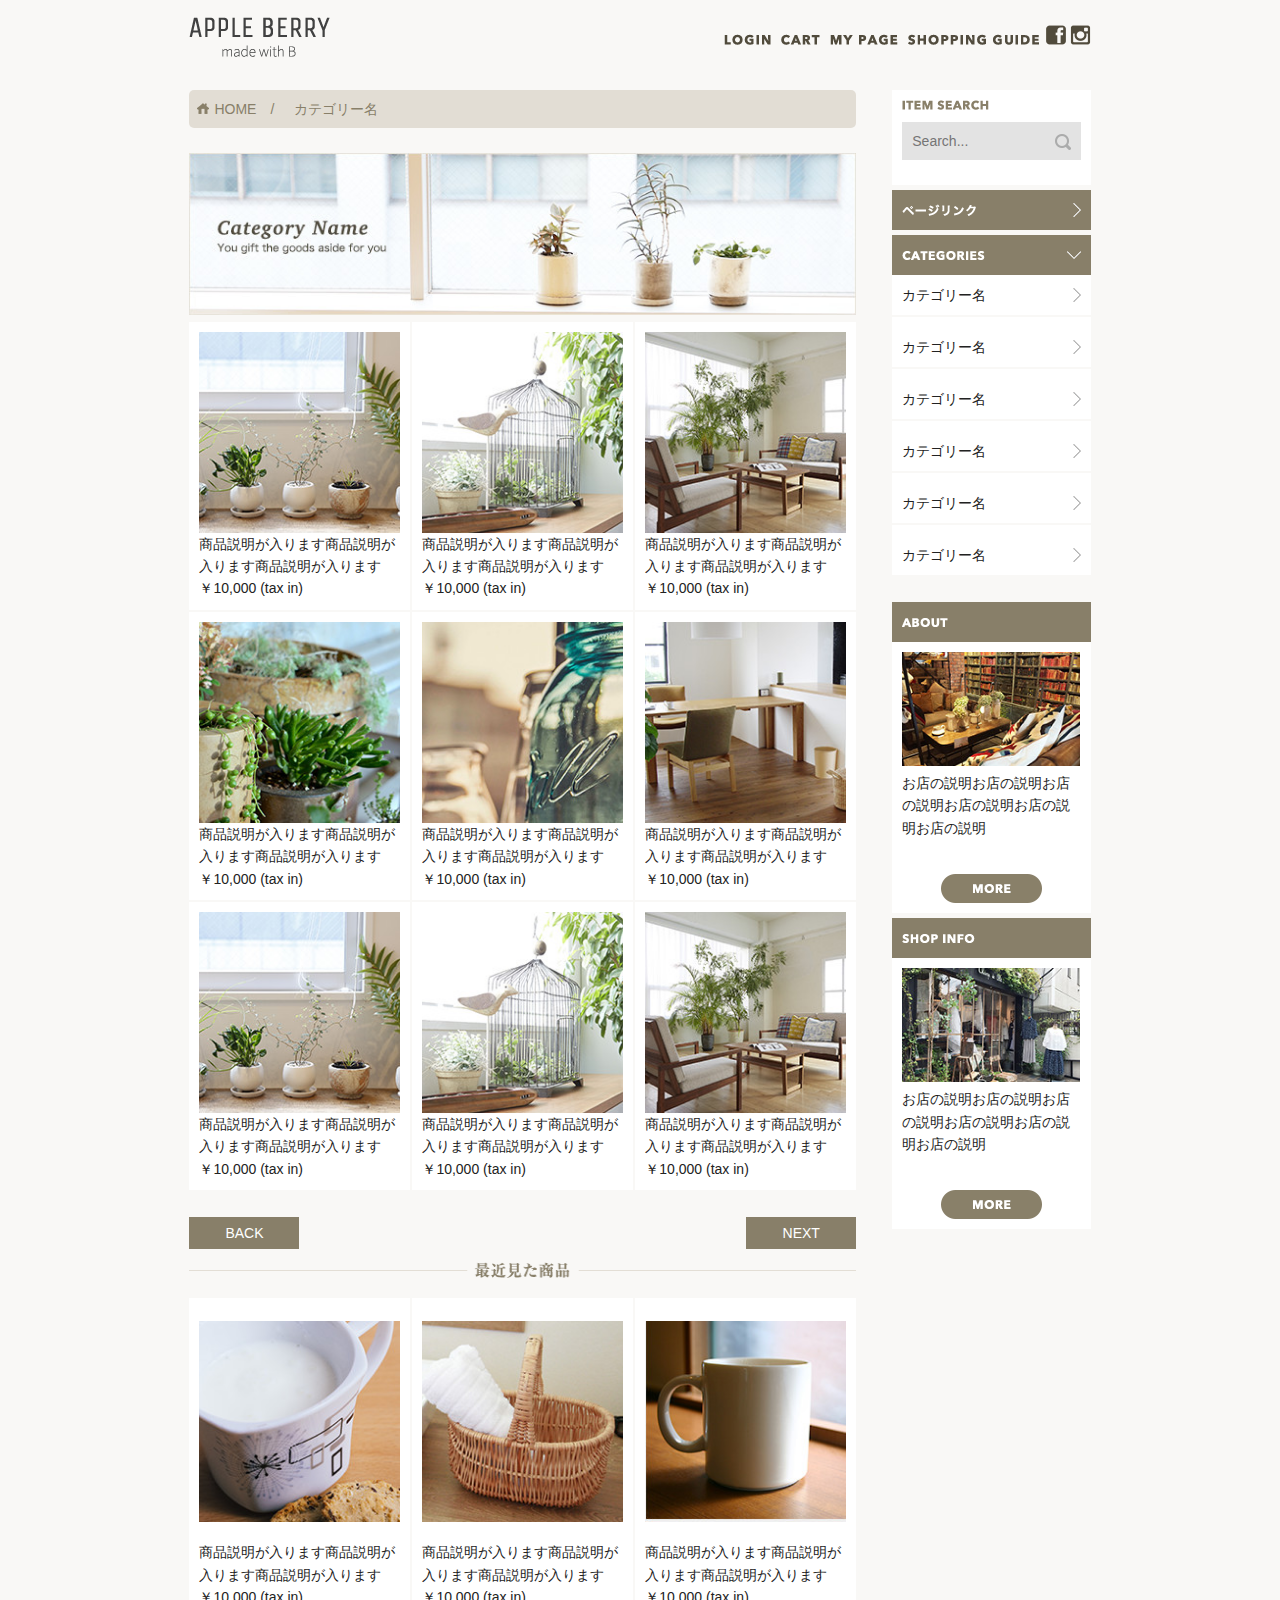
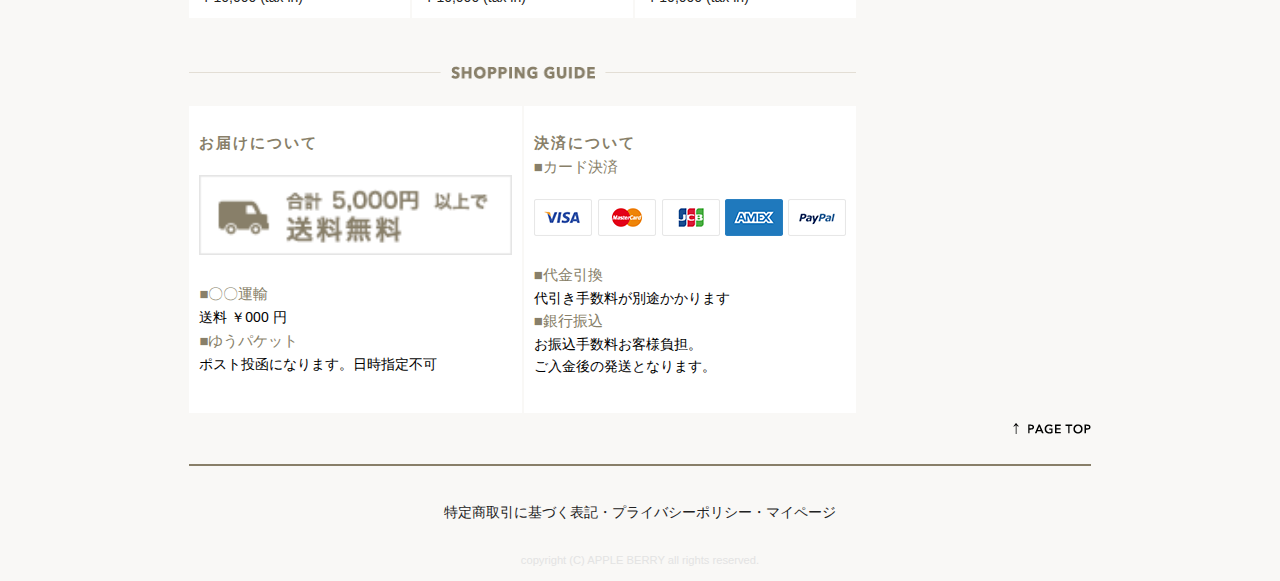
==== list.html @ 619d1356 "first commit" ====
<!DOCTYPE html>
<html lang="ja">

<head>

    <!-- 　　Basic page Needs 　　　-->
    <meta charset="UTF-8">
    <title>APPLE BERRY　made with B</title>
    <meta name="description" content="女性、男性ともに使ってもらえるようなシンプルなデザインの雑貨屋さん">
    <meta name="keywords" content="雑貨,衣類，生活">
    <meta name="viewport" content="width=device-width, initial-scale=1">
    
    <!-- Owl Carousel CSS -->
    <link rel="stylesheet" href="owlcarousel/assets/owl.carousel.min.css">
    <link rel="stylesheet" href="owlcarousel/assets/owl.theme.default.min.css">
    <!--　 CSS      　-->
    <link rel="stylesheet" href="css/normalize.css">
    <link rel="stylesheet" href="css/skeleton.css">
    <link rel="stylesheet" href="css/shop.css">

    <!-- jQuery -->
    <script type="text/javascript" src="https://ajax.googleapis.com/ajax/libs/jquery/1.10.2/jquery.min.js"></script>
    <!-- Owl Carousel JS -->
    <script src="owlcarousel/owl.carousel.min.js"></script>
    
    <script src="shopping-site.js"></script>

</head>

<body>

    <header>
        <div id="header_in" class="container">
            <div class="row">
                <div class="six columns logo">

                    <h1 class="pc"><a href="index.html"><img class="u-max-full-width" src="images/top/logo.png" alt="APPLE BERRY made with B" srcset="images/top/logo@2x.png 2x"></a></h1>
                    <h1 class="sp"><a href="index.html"><img class="u-max-full-width" src="images/top_sp/logo.png" alt="APPLE BERRY made with B" srcset="images/top_sp/logo@2x.png 2x"></a></h1>
                </div>

                <div class="six columns menu">


                    <ul class="pc_menu">
                        <li><a href=""><img src="images/top/menu_login.png" alt="login"></a></li>
                        <li><a href=""><img src="images/top/menu_cart.png" alt="cart"></a></li>
                        <li><a href=""><img src="images/top/menu_mypage.png" alt="mypage"></a></li>
                        <li><a href=""><img src="images/top/menu_guide.png" alt="shopping guide"></a></li>
                    </ul>

                    <div class="sns_icon">
                        <a href="#"><img src="images/top/facebook.png" alt="facebook" class="pc"></a>
                        <a href="#"><img src="images/top_sp/fb.png" alt="facebook" srcset="images/top_sp/fb@2x.png 2x" class="sp"></a>
                        <a href="#"><img src="images/top/insta.png" alt="insta" class="pc"></a>
                        <a href="#"><img src="images/top_sp/insta.png" alt="insta" srcset="images/top_sp/insta@2x.png 2x" class="sp"></a>
                    </div>

                    <div id="sp_menu">
                        <div class="menu_icon"><img class="u-max-full-width" src="images/top_sp/menu_icon.png" alt="sp_menu" srcset="images/top_sp/menu_icon@2x.png 2x"></div>

                        <ul class="sp_menu_toggle">
                            <li><a href="#">LOGIN</a></li>
                            <li><a href="#">CART</a></li>
                            <li><a href="#">MY PAGE</a></li>
                            <li><a href="#">SHOPPING GUIDE</a></li>
                        </ul>

                    </div>
                    <!-- sp_menu -->
                </div>
            </div>
        </div>
        <!-- container -->
    </header>
    <!-- ここまでheder  -->

    <main>
        <div class="container">
            <div class="row">

                <div class="nine columns main">
                    
                    <div class="topic-path">
                        <ol>
                            <li><a href="index.html"><img src="images/list/home_icon.png">HOME　/</a></li>
                            <li><a href="list.html">カテゴリー名</a></li>
                        </ol>
                    </div>
                    
                    <div id="eye_catch">
                        <img class="pc" class="u-max-full-width" src="images/list/cate_image.jpg" alt="eye_catch" >
                        <img class="sp" class="u-max-full-width" src="images/list/cate_image_sp.jpg" alt="eye_catch">
                    </div>

                    <div id="items">

                        <ul class="item_list">
                            <li><img src="images/top/item_01.jpg" alt="" class="u-max-full-width">商品説明が入ります商品説明が入ります商品説明が入ります</br>￥10,000 (tax in)</li>
                            <li><img src="images/top/item_02.jpg" alt="" class="u-max-full-width">商品説明が入ります商品説明が入ります商品説明が入ります</br>￥10,000 (tax in)</li>
                            <li><img src="images/top/item_03.jpg" alt="" class="u-max-full-width">商品説明が入ります商品説明が入ります商品説明が入ります</br>￥10,000 (tax in)</li>
                            <li><img src="images/top/item_04.jpg" alt="" class="u-max-full-width">商品説明が入ります商品説明が入ります商品説明が入ります</br>￥10,000 (tax in)</li>
                            <li><img src="images/top/item_05.jpg" alt="" class="u-max-full-width">商品説明が入ります商品説明が入ります商品説明が入ります</br>￥10,000 (tax in)</li>
                            <li><img src="images/top/item_06.jpg" alt="" class="u-max-full-width">商品説明が入ります商品説明が入ります商品説明が入ります</br>￥10,000 (tax in)</li>
                            <li><img src="images/top/item_01.jpg" alt="" class="u-max-full-width">商品説明が入ります商品説明が入ります商品説明が入ります</br>￥10,000 (tax in)</li>
                            <li><img src="images/top/item_02.jpg" alt="" class="u-max-full-width">商品説明が入ります商品説明が入ります商品説明が入ります</br>￥10,000 (tax in)</li>
                            <li><img src="images/top/item_03.jpg" alt="" class="u-max-full-width">商品説明が入ります商品説明が入ります商品説明が入ります</br>￥10,000 (tax in)</li>

                        </ul>
                        
                        <div class="control_btn">
                            <a href="">BACK</a>
                            <a href="">NEXT</a>
                        </div>
                    </div>
                    <!--ここまでitems  -->
                    
                    
                    <div id="recent_pro">
                        <img class="pc" class="u-max-full-width" src="images/list/recent_pro_pc.png" alt="">
                        <img class="sp" class="u-max-full-width" src="images/list/title_recent_pro.png" alt="" srcset="images/list/title_recent_pro@2x.png 2x">

                        <ul class="recent_list">

                            <li><img src="images/top/item_07.jpg" alt="" class="u-max-full-width">商品説明が入ります商品説明が入ります商品説明が入ります</br>￥10,000 (tax in)</li>
                            <li><img src="images/top/item_08.jpg" alt="" class="u-max-full-width">商品説明が入ります商品説明が入ります商品説明が入ります</br>￥10,000 (tax in)</li>
                            <li><img src="images/top/item_09.jpg" alt="" class="u-max-full-width">商品説明が入ります商品説明が入ります商品説明が入ります</br>￥10,000 (tax in)</li>
                           

                        </ul>
                    </div>
                    <!--ここまで recent_pro  -->

                    <div id="shopping_guide">

                        <img class="pc" src="images/top/title_guide.png" alt="" class="u-max-full-width">
                        <img class="sp" src="images/top_sp/title_guide.png" alt="" class="u-max-full-width" srcset="images/top_sp/title_guide@2x.png 2x">  

                        <div class="guide">
                            <div class="otodoke_box">
    
                                <dl>お届けについて
    
                                    <dt><img src="images/top/otodoke_banner.png" alt="配送方法"></dt>
    
                                    <dt>■〇〇運輸</dt>
                                    <dd>送料 ￥000 円</dd>
    
                                    <dt>■ゆうパケット</dt>
                                    <dd>ポスト投函になります。日時指定不可</dd>
                                </dl>
                            </div>
    
                            <div class="settlement_box">
    
                                <dl>決済について
    
                                    <dt>■カード決済</dt>
                                    <dd><img src="images/top/cards.png" alt="決済方法" class="u-max-full-width"></dd>
    
                                    <dt>■代金引換</dt>
                                    <dd>代引き手数料が別途かかります</dd>
    
                                    <dt>■銀行振込</dt>
                                    <dd>お振込手数料お客様負担。</br>
                                        ご入金後の発送となります。</dd>
                                </dl>
                            </div>
                        </div>

                    </div>
                    <!-- ここまで　shopping_guide -->
                </div>
                <!-- ここまで　columns -->

                <div class="three columns saidebar">
                    <div id="sidebar">
                        <div id="navi">
                            
                            <div class="item_search">
                                <img src="images/top/itemserch.png" class="u-max-full-width">
                                <div class="search_box">
                                    <input type="text" name="search" placeholder="Search..." class="search_input">
                                    <img src="images/top/search_icon.png" class="arrow">
                                </div>
                            </div>
                            
                            <div class="pagelink">
                                <div class="ttl">
                                    <img src="images/top/pagelink.png">
                                    <img src="images/top/next_icon.png">
                                </div>
                            </div>

                            <div class="categories">
                                <div class="ttl">
                                    <img src="images/top/categories.png">
                                    <img src="images/top/down_icon.png">
                                </div>

                                <ul>
                                    <li>カテゴリー名<img src="images/top/next_icon_gray.png"></li>
                                    <li>カテゴリー名<img src="images/top/next_icon_gray.png"></li>
                                    <li>カテゴリー名<img src="images/top/next_icon_gray.png"></li>
                                    <li>カテゴリー名<img src="images/top/next_icon_gray.png"></li>
                                    <li>カテゴリー名<img src="images/top/next_icon_gray.png"></li>
                                    <li>カテゴリー名<img src="images/top/next_icon_gray.png"></li>
                                </ul>


                            </div>
                            <!-- categories -->
                        </div>
                        <!-- ここまでnavi -->

                        <div class="about">
                            <div class="ttl">
                                <img src="images/top/about.png" class="u-max-full-width">
                            </div>
                            <div class="shop_img">
                                <img class="u-max-full-width" src="images/top/about_img.jpg">
                                <p>お店の説明お店の説明お店の説明お店の説明お店の説明お店の説明</p>
                            </div>
                            <img class="more_btn" src="images/top/more_btn.png">
                            
                        </div>
                        <!-- about -->
                        <div class="shop_info">
                            <div class="ttl">
                                <img class="u-max-full-width" src="images/top/shop_info.png">
                            </div>
                            <div class="info_img">
                                <img class="u-max-full-width" src="images/top/shopinfo_img.jpg">
                                <p>お店の説明お店の説明お店の説明お店の説明お店の説明お店の説明</p>
                            </div>
                            <img class="more_btn" src="images/top/more_btn.png">
                        </div>
                        <!-- shop_info -->

                    </div>
                    <!-- ここまでsaidebar -->
                </div>
                <!-- ここまで　columns　-->

            </div>
            <!--ここまで　row-->
        </div>
        <!-- container-->

    </main>
    <!-- ここまで main -->
    <footer>
        <div class="container">
            <div class="row">
                <div class=" twelve columns">
                    <img src="images/top/pagetop.png" class="u-max-full-width">
                    <hr>
                    <p>特定商取引に基づく表記・プライバシーポリシー・マイページ</p>
                    <small class="copy">copyright (C) APPLE BERRY all rights reserved.</small>
                </div>
                <!-- columns -->
            </div>
        </div>
        <!-- ここまでcontainer -->
    </footer>
    <!-- ここまで　footer  -->


</body>

</html>
---- css/skeleton.css ----
/*
* Skeleton V2.0.4
* Copyright 2014, Dave Gamache
* www.getskeleton.com
* Free to use under the MIT license.
* http://www.opensource.org/licenses/mit-license.php
* 12/29/2014
*/


/* Table of contents
––––––––––––––––––––––––––––––––––––––––––––––––––
- Grid
- Base Styles
- Typography
- Links
- Buttons
- Forms
- Lists
- Code
- Tables
- Spacing
- Utilities
- Clearing
- Media Queries
*/


/* Grid
–––––––––––––––––––––––––––––––––––––––––––––––––– */
.container {
  position: relative;
  width: 100%;
  max-width: 960px;
  margin: 0 auto;
  padding: 0 20px;
  box-sizing: border-box; }
.column,
.columns {
  width: 100%;
  float: left;
  box-sizing: border-box; }

/* For devices larger than 400px */
@media (min-width: 400px) {
  .container {
    width: 85%;
    padding: 0; }
}

/* For devices larger than 550px */
@media (min-width: 550px) {
  .container {
    width: 80%; }
  .column,
  .columns {
    margin-left: 4%; }
  .column:first-child,
  .columns:first-child {
    margin-left: 0; }

  .one.column,
  .one.columns                    { width: 4.66666666667%; }
  .two.columns                    { width: 13.3333333333%; }
  .three.columns                  { width: 22%;            }
  .four.columns                   { width: 30.6666666667%; }
  .five.columns                   { width: 39.3333333333%; }
  .six.columns                    { width: 48%;            }
  .seven.columns                  { width: 56.6666666667%; }
  .eight.columns                  { width: 65.3333333333%; }
  .nine.columns                   { width: 74.0%;          }
  .ten.columns                    { width: 82.6666666667%; }
  .eleven.columns                 { width: 91.3333333333%; }
  .twelve.columns                 { width: 100%; margin-left: 0; }

  .one-third.column               { width: 30.6666666667%; }
  .two-thirds.column              { width: 65.3333333333%; }

  .one-half.column                { width: 48%; }

  /* Offsets */
  .offset-by-one.column,
  .offset-by-one.columns          { margin-left: 8.66666666667%; }
  .offset-by-two.column,
  .offset-by-two.columns          { margin-left: 17.3333333333%; }
  .offset-by-three.column,
  .offset-by-three.columns        { margin-left: 26%;            }
  .offset-by-four.column,
  .offset-by-four.columns         { margin-left: 34.6666666667%; }
  .offset-by-five.column,
  .offset-by-five.columns         { margin-left: 43.3333333333%; }
  .offset-by-six.column,
  .offset-by-six.columns          { margin-left: 52%;            }
  .offset-by-seven.column,
  .offset-by-seven.columns        { margin-left: 60.6666666667%; }
  .offset-by-eight.column,
  .offset-by-eight.columns        { margin-left: 69.3333333333%; }
  .offset-by-nine.column,
  .offset-by-nine.columns         { margin-left: 78.0%;          }
  .offset-by-ten.column,
  .offset-by-ten.columns          { margin-left: 86.6666666667%; }
  .offset-by-eleven.column,
  .offset-by-eleven.columns       { margin-left: 95.3333333333%; }

  .offset-by-one-third.column,
  .offset-by-one-third.columns    { margin-left: 34.6666666667%; }
  .offset-by-two-thirds.column,
  .offset-by-two-thirds.columns   { margin-left: 69.3333333333%; }

  .offset-by-one-half.column,
  .offset-by-one-half.columns     { margin-left: 52%; }

}


/* Base Styles
–––––––––––––––––––––––––––––––––––––––––––––––––– */
/* NOTE
html is set to 62.5% so that all the REM measurements throughout Skeleton
are based on 10px sizing. So basically 1.5rem = 15px :) */
html {
  font-size: 62.5%; }
body {
  font-size: 1.5em; /* currently ems cause chrome bug misinterpreting rems on body element */
  line-height: 1.6;
  font-weight: 400;
  font-family: "Raleway", "HelveticaNeue", "Helvetica Neue", Helvetica, Arial, sans-serif;
  color: #222; }


/* Typography
–––––––––––––––––––––––––––––––––––––––––––––––––– */
h1, h2, h3, h4, h5, h6 {
  margin-top: 0;
  margin-bottom: 2rem;
  font-weight: 300; }
h1 { font-size: 4.0rem; line-height: 1.2;  letter-spacing: -.1rem;}
h2 { font-size: 3.6rem; line-height: 1.25; letter-spacing: -.1rem; }
h3 { font-size: 3.0rem; line-height: 1.3;  letter-spacing: -.1rem; }
h4 { font-size: 2.4rem; line-height: 1.35; letter-spacing: -.08rem; }
h5 { font-size: 1.8rem; line-height: 1.5;  letter-spacing: -.05rem; }
h6 { font-size: 1.5rem; line-height: 1.6;  letter-spacing: 0; }

/* Larger than phablet */
@media (min-width: 550px) {
  h1 { font-size: 5.0rem; }
  h2 { font-size: 4.2rem; }
  h3 { font-size: 3.6rem; }
  h4 { font-size: 3.0rem; }
  h5 { font-size: 2.4rem; }
  h6 { font-size: 1.5rem; }
}

p {
  margin-top: 0; }


/* Links
–––––––––––––––––––––––––––––––––––––––––––––––––– */
a {
  color: #1EAEDB; }
a:hover {
  color: #0FA0CE; }


/* Buttons
–––––––––––––––––––––––––––––––––––––––––––––––––– */
.button,
button,
input[type="submit"],
input[type="reset"],
input[type="button"] {
  display: inline-block;
  height: 38px;
  padding: 0 30px;
  color: #555;
  text-align: center;
  font-size: 11px;
  font-weight: 600;
  line-height: 38px;
  letter-spacing: .1rem;
  text-transform: uppercase;
  text-decoration: none;
  white-space: nowrap;
  background-color: transparent;
  border-radius: 4px;
  border: 1px solid #bbb;
  cursor: pointer;
  box-sizing: border-box; }
.button:hover,
button:hover,
input[type="submit"]:hover,
input[type="reset"]:hover,
input[type="button"]:hover,
.button:focus,
button:focus,
input[type="submit"]:focus,
input[type="reset"]:focus,
input[type="button"]:focus {
  color: #333;
  border-color: #888;
  outline: 0; }
.button.button-primary,
button.button-primary,
input[type="submit"].button-primary,
input[type="reset"].button-primary,
input[type="button"].button-primary {
  color: #FFF;
  background-color: #33C3F0;
  border-color: #33C3F0; }
.button.button-primary:hover,
button.button-primary:hover,
input[type="submit"].button-primary:hover,
input[type="reset"].button-primary:hover,
input[type="button"].button-primary:hover,
.button.button-primary:focus,
button.button-primary:focus,
input[type="submit"].button-primary:focus,
input[type="reset"].button-primary:focus,
input[type="button"].button-primary:focus {
  color: #FFF;
  background-color: #1EAEDB;
  border-color: #1EAEDB; }


/* Forms
–––––––––––––––––––––––––––––––––––––––––––––––––– */
input[type="email"],
input[type="number"],
input[type="search"],
input[type="text"],
input[type="tel"],
input[type="url"],
input[type="password"],
textarea,
select {
  height: 38px;
  padding: 6px 10px; /* The 6px vertically centers text on FF, ignored by Webkit */
  background-color: #fff;
  border: 1px solid #D1D1D1;
  border-radius: 4px;
  box-shadow: none;
  box-sizing: border-box; }
/* Removes awkward default styles on some inputs for iOS */
input[type="email"],
input[type="number"],
input[type="search"],
input[type="text"],
input[type="tel"],
input[type="url"],
input[type="password"],
textarea {
  -webkit-appearance: none;
     -moz-appearance: none;
          appearance: none; }
textarea {
  min-height: 65px;
  padding-top: 6px;
  padding-bottom: 6px; }
input[type="email"]:focus,
input[type="number"]:focus,
input[type="search"]:focus,
input[type="text"]:focus,
input[type="tel"]:focus,
input[type="url"]:focus,
input[type="password"]:focus,
textarea:focus,
select:focus {
  border: 1px solid #33C3F0;
  outline: 0; }
label,
legend {
  display: block;
  margin-bottom: .5rem;
  font-weight: 600; }
fieldset {
  padding: 0;
  border-width: 0; }
input[type="checkbox"],
input[type="radio"] {
  display: inline; }
label > .label-body {
  display: inline-block;
  margin-left: .5rem;
  font-weight: normal; }


/* Lists
–––––––––––––––––––––––––––––––––––––––––––––––––– */
ul {
  list-style: circle inside; }
ol {
  list-style: decimal inside; }
ol, ul {
  padding-left: 0;
  margin-top: 0; }
ul ul,
ul ol,
ol ol,
ol ul {
  margin: 1.5rem 0 1.5rem 3rem;
  font-size: 90%; }
li {
  margin-bottom: 1rem; }


/* Code
–––––––––––––––––––––––––––––––––––––––––––––––––– */
code {
  padding: .2rem .5rem;
  margin: 0 .2rem;
  font-size: 90%;
  white-space: nowrap;
  background: #F1F1F1;
  border: 1px solid #E1E1E1;
  border-radius: 4px; }
pre > code {
  display: block;
  padding: 1rem 1.5rem;
  white-space: pre; }


/* Tables
–––––––––––––––––––––––––––––––––––––––––––––––––– */
th,
td {
  padding: 12px 15px;
  text-align: left;
  border-bottom: 1px solid #E1E1E1; }
th:first-child,
td:first-child {
  padding-left: 0; }
th:last-child,
td:last-child {
  padding-right: 0; }


/* Spacing
–––––––––––––––––––––––––––––––––––––––––––––––––– */
button,
.button {
  margin-bottom: 1rem; }
input,
textarea,
select,
fieldset {
  margin-bottom: 1.5rem; }
pre,
blockquote,
dl,
figure,
table,
p,
ul,
ol,
form {
  margin-bottom: 2.5rem; }


/* Utilities
–––––––––––––––––––––––––––––––––––––––––––––––––– */
.u-full-width {
  width: 100%;
  box-sizing: border-box; }
.u-max-full-width {
  max-width: 100%;
  box-sizing: border-box; }
.u-pull-right {
  float: right; }
.u-pull-left {
  float: left; }


/* Misc
–––––––––––––––––––––––––––––––––––––––––––––––––– */
hr {
  margin-top: 3rem;
  margin-bottom: 3.5rem;
  border-width: 0;
  border-top: 1px solid #E1E1E1; }


/* Clearing
–––––––––––––––––––––––––––––––––––––––––––––––––– */

/* Self Clearing Goodness */
.container:after,
.row:after,
.u-cf {
  content: "";
  display: table;
  clear: both; }


/* Media Queries
–––––––––––––––––––––––––––––––––––––––––––––––––– */
/*
Note: The best way to structure the use of media queries is to create the queries
near the relevant code. For example, if you wanted to change the styles for buttons
on small devices, paste the mobile query code up in the buttons section and style it
there.
*/


/* Larger than mobile */
@media (min-width: 400px) {}

/* Larger than phablet (also point when grid becomes active) */
@media (min-width: 550px) {}

/* Larger than tablet */
@media (min-width: 750px) {}

/* Larger than desktop */
@media (min-width: 1000px) {}

/* Larger than Desktop HD */
@media (min-width: 1200px) {}
---- css/shop.css ----
html {
  font-size: 62.5%; }

body {
  background-color: #f9f8f6;
  width: 88%;
  margin-right: auto;
  margin-left: auto;
  font-size: 14px;
  font-size: 1.4rem; }
  @media (min-width: 550px) {
    body .sp {
      display: none; } }
  @media (max-width: 550px) {
    body {
      width: 100%; }
      body .pc {
        display: none; } }

/**********************************************************/
header {
  padding-top: 10px; }
  header #header_in {
    text-align: right; }
    header #header_in .logo {
      text-align: left; }
    header #header_in .pc_menu,
    header #header_in .sns_icon {
      display: inline-block;
      margin-top: 15px; }
    header #header_in .sns_icon {
      display: inline-block; }
    header #header_in ul {
      margin: 0; }
      header #header_in ul li {
        display: inline-block;
        list-style: none;
        padding: 3px; }

@media (min-width: 550px) {
  #sp_menu {
    display: none; } }
@media (max-width: 550px) {
  header #header_in {
    text-align: center;
    padding-top: 5px; }
    header #header_in .logo {
      text-align: center; }
    header #header_in .pc_menu {
      display: none; }
    header #header_in .sns_icon,
    header #header_in #sp_menu {
      display: inline-block;
      position: relative; }

  header #header_in ul li {
    display: block; }

  #sp_menu {
    cursor: pointer; }

  .sp_menu_toggle {
    position: absolute;
    right: 2%;
    background-color: #ffffff;
    margin: 0;
    padding: 0;
    display: none;
    z-index: 100;
    width: 160px;
    text-align: left; }
    .sp_menu_toggle li {
      border: 1px solid #887f69;
      padding: 0;
      margin: 0; }
      .sp_menu_toggle li a {
        color: #887f69;
        text-decoration: none;
        font-weight: bold; }
      .sp_menu_toggle li a:hover {
        color: #AB8733; } }
main #eye_catch img {
  width: 100%;
  margin: 0; }
main #new_items img {
  margin: 20px 0;
  width: 100%; }
main #new_items ul {
  display: flex;
  flex-flow: row;
  flex-wrap: wrap;
  justify-content: space-between; }
  main #new_items ul li {
    list-style: none;
    width: calc( ( 100% - 4px) / 3);
    background-color: #ffffff;
    padding: 10px;
    box-sizing: border-box;
    margin-bottom: 2px; }
    main #new_items ul li img {
      display: block;
      margin: auto; }
@media (max-width: 550px) {
  main #new_items {
    text-align: center; }
    main #new_items ul {
      display: flex;
      flex-flow: row;
      flex-wrap: wrap;
      justify-content: space-between; }
      main #new_items ul li {
        list-style: none;
        width: calc( ( 100% - 2px) / 2);
        background-color: #ffffff;
        padding: 10px;
        box-sizing: border-box;
        margin-bottom: 2px; }
        main #new_items ul li img {
          display: block;
          margin: auto; } }
main #popular_items img {
  margin: 20px 0;
  width: 100%; }
main #popular_items ul {
  display: flex;
  flex-flow: row;
  flex-wrap: wrap;
  justify-content: space-between; }
  main #popular_items ul li {
    list-style: none;
    width: calc( ( 100% - 4px) / 3);
    background-color: #ffffff;
    padding: 10px;
    box-sizing: border-box;
    margin-bottom: 2px; }
    main #popular_items ul li img {
      display: block;
      margin: auto; }
@media (max-width: 550px) {
  main #popular_items {
    text-align: center; }
    main #popular_items ul {
      display: flex;
      flex-flow: row;
      flex-wrap: wrap;
      justify-content: space-between; }
      main #popular_items ul li {
        list-style: none;
        width: calc( ( 100% - 2px) / 2);
        background-color: #ffffff;
        padding: 10px;
        box-sizing: border-box;
        margin-bottom: 2px; }
        main #popular_items ul li img {
          display: block;
          margin: auto; } }
main #shopping_guide img {
  margin: 20px 0;
  width: 100%; }
main #shopping_guide .guide {
  display: flex;
  flex-flow: row;
  justify-content: space-between; }
  main #shopping_guide .guide .otodoke_box,
  main #shopping_guide .guide .settlement_box {
    background-color: #ffffff;
    width: calc( ( 100% - 2px) / 2);
    box-sizing: border-box;
    padding: 10px; }
    main #shopping_guide .guide .otodoke_box dl,
    main #shopping_guide .guide .settlement_box dl {
      color: #887f69;
      font-weight: bold;
      font-size: 15px;
      font-size: 1.5rem;
      letter-spacing: 0.2rem; }
      main #shopping_guide .guide .otodoke_box dl dt,
      main #shopping_guide .guide .settlement_box dl dt {
        font-size: 15px;
        font-size: 1.5rem;
        font-weight: lighter;
        letter-spacing: 0; }
      main #shopping_guide .guide .otodoke_box dl dd,
      main #shopping_guide .guide .settlement_box dl dd {
        font-weight: normal;
        font-size: 14px;
        font-size: 1.4rem;
        color: #000000;
        margin-left: 0;
        letter-spacing: 0; }
@media (max-width: 550px) {
  main #shopping_guide {
    text-align: center; }
    main #shopping_guide .guide {
      flex-direction: column; }
      main #shopping_guide .guide .otodoke_box,
      main #shopping_guide .guide .settlement_box {
        text-align: left;
        box-sizing: border-box;
        width: 100%;
        margin: 2px; } }
main #sidebar .ttl {
  background-color: #887f69;
  height: 14px;
  padding: 13px 10px;
  margin-top: 5px;
  display: flex;
  justify-content: space-between;
  align-items: center; }
  main #sidebar .ttl img {
    max-width: 100%;
    display: block; }
main #sidebar #navi {
  line-height: 14px; }
  main #sidebar #navi .item_search {
    background-color: #ffffff;
    padding: 10px; }
    main #sidebar #navi .item_search img {
      margin-bottom: 10px; }
    main #sidebar #navi .item_search .search_box {
      color: #b0b0b0;
      position: relative; }
      main #sidebar #navi .item_search .search_box .search_input {
        background-color: #e3e3e3;
        border: none;
        border-radius: 0;
        width: 100%; }
      main #sidebar #navi .item_search .search_box .arrow {
        position: absolute;
        right: 10px;
        top: 12px; }
  @media (max-width: 550px) {
    main #sidebar #navi .item_search {
      box-sizing: border-box;
      width: 100%;
      margin: 10px 0;
      padding: 5px; } }
  main #sidebar #navi .categories ul {
    background-color: #ffffff; }
    main #sidebar #navi .categories ul li {
      list-style: none;
      border-bottom: 2px solid #f9f8f6;
      display: flex;
      justify-content: space-between;
      align-items: center;
      padding: 13px 10px; }
main #sidebar .about,
main #sidebar .shop_info {
  background-color: #ffffff;
  padding-bottom: 10px; }
main #sidebar .shop_img,
main #sidebar .info_img {
  padding: 10px; }
main #sidebar .more_btn {
  display: block;
  margin: auto; }
@media (max-width: 550px) {
  main #sidebar .shop_img p,
  main #sidebar .info_img p {
    float: right;
    width: 50%;
    display: block; } }

footer {
  text-align: center;
  margin: 10px 0;
  padding: 0; }
  footer img {
    display: block;
    margin-left: auto; }
  footer hr {
    border-top: 2px solid #887f69; }
  footer .copy {
    color: #e3e3e3; }

.topic-path {
  background-color: #e2ddd4;
  width: 100%;
  border-radius: 5px; }
  .topic-path li {
    list-style: none;
    display: inline-block;
    margin: 8px; }
    .topic-path li img {
      margin-right: 5px; }
    .topic-path li a {
      text-decoration: none;
      color: #887f69;
      padding: 0; }

#items ul {
  display: flex;
  flex-flow: row;
  flex-wrap: wrap;
  justify-content: space-between; }
  #items ul li {
    list-style: none;
    width: calc( ( 100% - 4px) / 3);
    background-color: #ffffff;
    padding: 10px;
    box-sizing: border-box;
    margin-bottom: 2px; }
    #items ul li img {
      display: block;
      margin: auto; }
#items .control_btn {
  display: flex;
  flex-flow: row;
  justify-content: space-between; }
  #items .control_btn a {
    background-color: #887f69;
    text-decoration: none;
    color: #ffffff;
    width: 100px;
    text-align: center;
    padding: 5px; }
@media (max-width: 550px) {
  #items ul {
    display: flex;
    flex-flow: row;
    flex-wrap: wrap;
    justify-content: space-between; }
    #items ul li {
      width: calc( ( 100% - 2px) / 2); } }

#recent_pro img {
  width: 100%;
  margin: 13px 0; }
#recent_pro .recent_list {
  display: flex;
  flex-flow: row;
  flex-wrap: wrap;
  justify-content: space-between; }
  #recent_pro .recent_list li {
    list-style: none;
    width: calc( ( 100% - 4px) / 3);
    background-color: #ffffff;
    padding: 10px;
    box-sizing: border-box;
    margin-bottom: 2px; }
@media (max-width: 550px) {
  #recent_pro {
    text-align: center; }
    #recent_pro img {
      width: auto; }
    #recent_pro .recent_list {
      display: flex;
      flex-flow: row;
      flex-wrap: wrap;
      justify-content: space-between; }
      #recent_pro .recent_list li {
        width: calc( ( 100% - 5px) / 2); } }

#products {
  background-color: #ffffff; }
  #products .products_titl {
    font-size: 16px;
    font-size: 1.6rem;
    font-weight: bold;
    border-bottom: 2px solid #f9f8f6;
    background-color: #ffffff;
    margin: auto;
    padding: 30px 0;
    width: 80%; }
    #products .products_titl p {
      text-align: right;
      color: #e3e3e3;
      float: right;
      font-size: 14px;
      font-size: 1.4rem; }
  #products .products_ma {
    width: 80%;
    margin: 20px auto;
    line-height: 0; }
    #products .products_ma .products_container {
      display: flex;
      width: 100%;
      line-height: 0; }
      #products .products_ma .products_container .products_img {
        flex: 5 5 40px;
        cursor: pointer; }
      #products .products_ma .products_container .list_img {
        flex: 2 2 10px;
        margin-left: 10px;
        display: flex;
        flex-flow: row;
        flex-wrap: wrap;
        justify-content: space-between;
        cursor: pointer; }
        #products .products_ma .products_container .list_img li {
          list-style: none;
          width: calc( ( 100% - 10px) / 2); }
  #products .table_01 table {
    width: 100%;
    color: #887f69; }
    #products .table_01 table th {
      background-color: #f9f8f6;
      text-align: center;
      border: 1px solid #e2ddd4;
      width: 33.33333%; }
    #products .table_01 table td {
      text-align: center;
      border: 1px solid #e2ddd4;
      width: 33.33333%; }
  #products .table_02 table {
    width: 100%; }
    #products .table_02 table td {
      font-weight: bold; }
      #products .table_02 table td span {
        color: #9d1a2d;
        font-size: 24px;
        font-size: 2.4rem;
        font-style: italic; }
      #products .table_02 table td .qunatity_input {
        border: 1px solid #e2ddd4;
        border-radius: 0; }
  #products .table_03 table {
    font-weight: bold; }
    #products .table_03 table th {
      color: #887f69;
      font-weight: bold;
      font-size: 16px;
      font-size: 1.6rem;
      border-bottom: 0; }
      #products .table_03 table th hr {
        border: 1px solid #887f69; }
    #products .table_03 table td {
      border-bottom: 0; }
  #products .table_04 table {
    color: #887f69;
    border: 1px solid #e2ddd4;
    width: 100%; }
    #products .table_04 table th {
      text-align: center;
      border-right: 1px solid #e2ddd4;
      width: 30%; }
    #products .table_04 table td {
      text-align: center; }
  @media (max-width: 550px) {
    #products .products_titl {
      padding: 15px;
      font-size: 20px;
      font-size: 2rem; }
      #products .products_titl p {
        float: none;
        text-align: left;
        margin-top: 5px; }
    #products .products_ma {
      width: 80%;
      margin: 20px auto;
      line-height: 0; }
      #products .products_ma .products_container {
        display: flex;
        flex-direction: column;
        width: 100%;
        line-height: 0; }
        #products .products_ma .products_container .products_img {
          flex: 5 5 40px; }
        #products .products_ma .products_container .list_img {
          flex: 1 1 120px;
          display: flex;
          flex-direction: row;
          flex-wrap: wrap;
          justify-content: space-between;
          margin: 0; }
          #products .products_ma .products_container .list_img li {
            list-style: none;
            width: calc( ( 100% - 20px) / 5); }
    #products .cart_img {
      text-align: center; } }

.owl-theme .owl-dots .owl-dot.active span, .owl-theme .owl-dots .owl-dot:hover span {
  background: #9d1a2d; }

.owl-theme .owl-dots .owl-dot span {
  width: 20px;
  height: 5px;
  margin: 5px 7px;
  background: #D6D6D6;
  display: block;
  -webkit-backface-visibility: visible;
  border-radius: 0; }

.owl-theme .owl-dots, .owl-theme .owl-nav {
  text-align: left; }

/*# sourceMappingURL=shop.css.map */
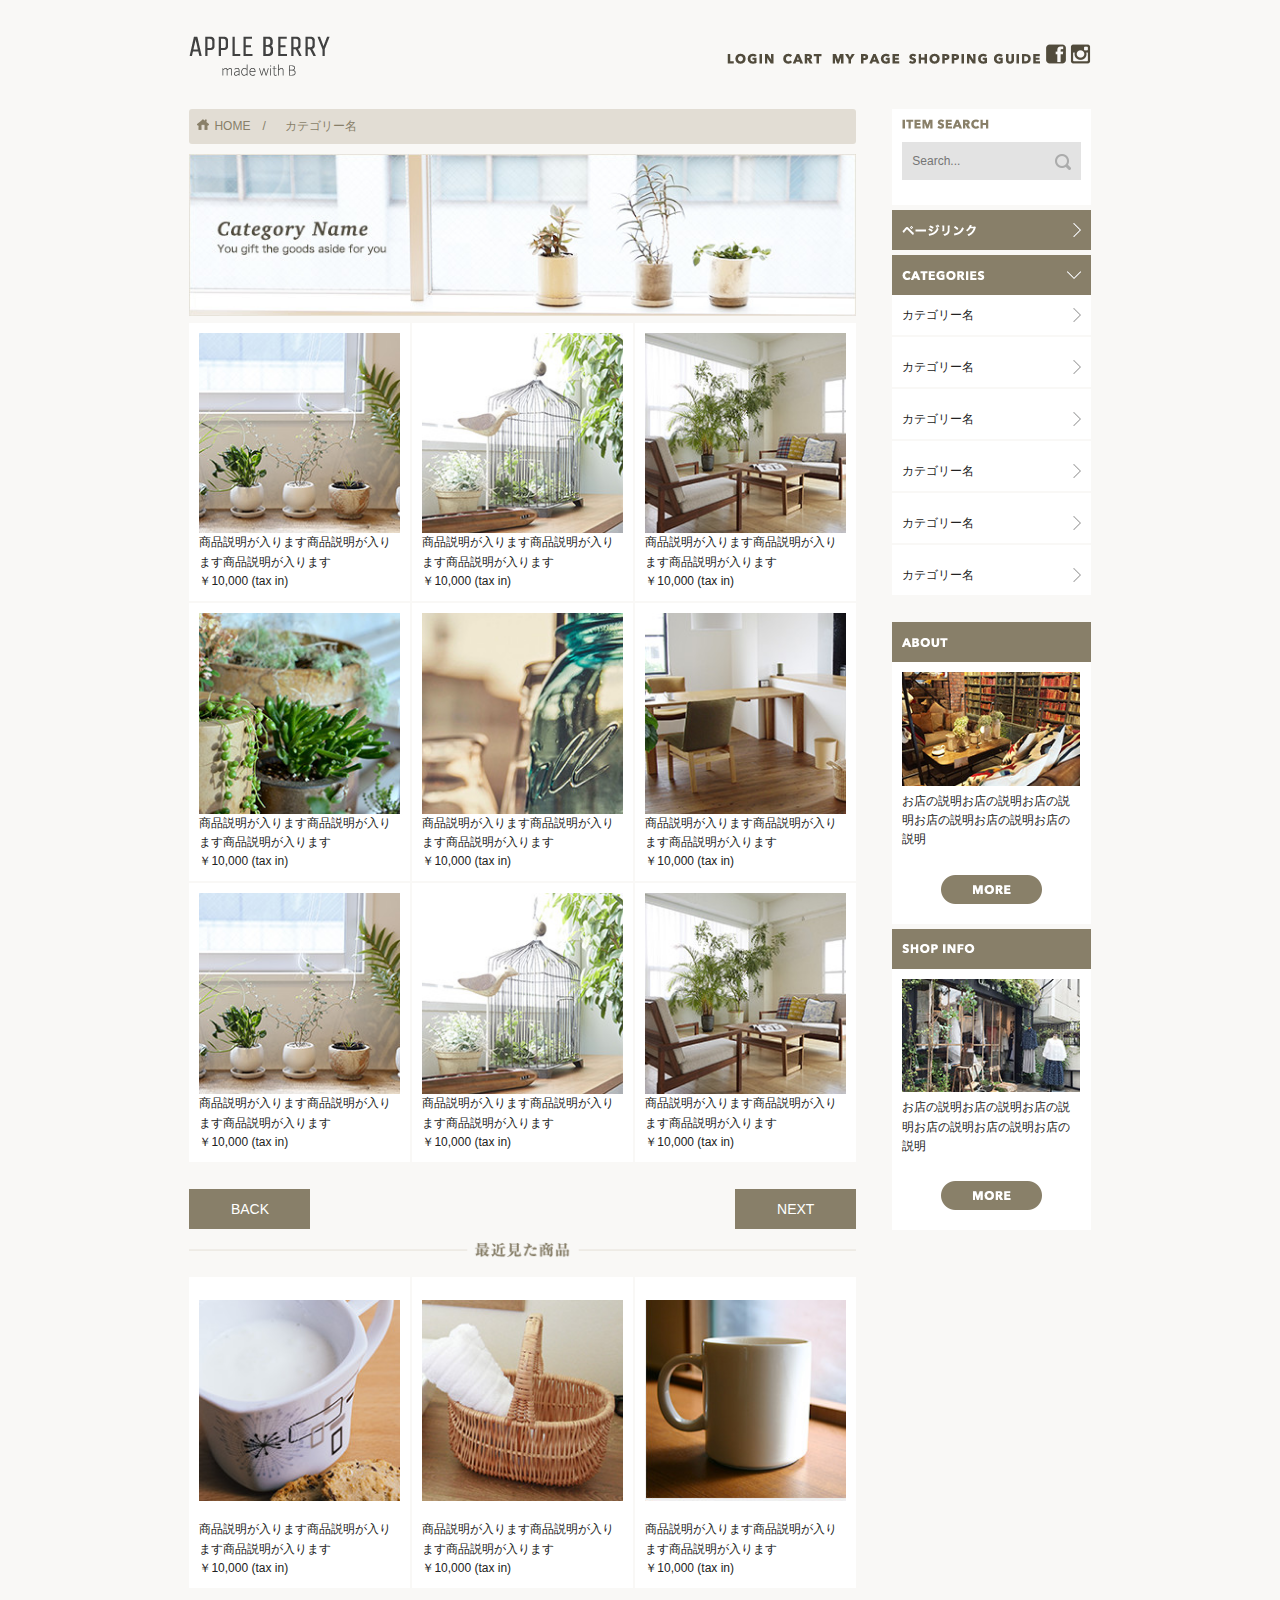
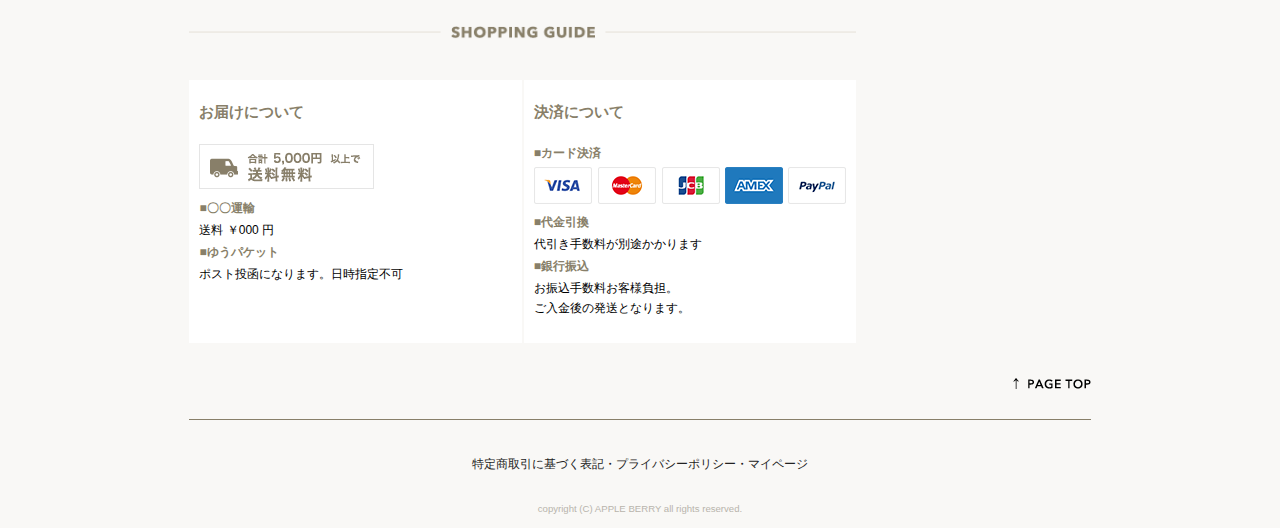
==== commit 895d9f24: "second commit" ====
--- a/list.html
+++ b/list.html
@@ -17,6 +17,9 @@
     <link rel="stylesheet" href="css/normalize.css">
     <link rel="stylesheet" href="css/skeleton.css">
     <link rel="stylesheet" href="css/shop.css">
+    
+    <!-- Favicon -->
+  　<link rel="icon" type="image/png" href="images/favicon.png">
 
     <!-- jQuery -->
     <script type="text/javascript" src="https://ajax.googleapis.com/ajax/libs/jquery/1.10.2/jquery.min.js"></script>
@@ -34,8 +37,8 @@
             <div class="row">
                 <div class="six columns logo">
 
-                    <h1 class="pc"><a href="index.html"><img class="u-max-full-width" src="images/top/logo.png" alt="APPLE BERRY made with B" srcset="images/top/logo@2x.png 2x"></a></h1>
-                    <h1 class="sp"><a href="index.html"><img class="u-max-full-width" src="images/top_sp/logo.png" alt="APPLE BERRY made with B" srcset="images/top_sp/logo@2x.png 2x"></a></h1>
+                    <h1 class="pc"><a href="index.html"><img class="u-max-full-width" src="images/top/logo.png" alt="APPLE BERRY　made with B" srcset="images/top/logo@2x.png 2x"></a></h1>
+                    <h1 class="sp"><a href="index.html"><img class="u-max-full-width" src="images/top_sp/logo.png" alt="APPLE BERRY　made with B" srcset="images/top_sp/logo@2x.png 2x"></a></h1>
                 </div>
 
                 <div class="six columns menu">
@@ -82,28 +85,28 @@
                     
                     <div class="topic-path">
                         <ol>
-                            <li><a href="index.html"><img src="images/list/home_icon.png">HOME　/</a></li>
+                            <li><a href="index.html"><img src="images/list/home_icon.png" alt="TOP PAGE">HOME　/</a></li>
                             <li><a href="list.html">カテゴリー名</a></li>
                         </ol>
                     </div>
                     
                     <div id="eye_catch">
-                        <img class="pc" class="u-max-full-width" src="images/list/cate_image.jpg" alt="eye_catch" >
-                        <img class="sp" class="u-max-full-width" src="images/list/cate_image_sp.jpg" alt="eye_catch">
+                        <img class="pc u-max-full-width" src="images/list/cate_image.jpg" alt="eye_catch" >
+                        <img class="sp u-max-full-width" src="images/list/cate_image_sp.jpg" alt="eye_catch">
                     </div>
 
                     <div id="items">
 
                         <ul class="item_list">
-                            <li><img src="images/top/item_01.jpg" alt="" class="u-max-full-width">商品説明が入ります商品説明が入ります商品説明が入ります</br>￥10,000 (tax in)</li>
-                            <li><img src="images/top/item_02.jpg" alt="" class="u-max-full-width">商品説明が入ります商品説明が入ります商品説明が入ります</br>￥10,000 (tax in)</li>
-                            <li><img src="images/top/item_03.jpg" alt="" class="u-max-full-width">商品説明が入ります商品説明が入ります商品説明が入ります</br>￥10,000 (tax in)</li>
-                            <li><img src="images/top/item_04.jpg" alt="" class="u-max-full-width">商品説明が入ります商品説明が入ります商品説明が入ります</br>￥10,000 (tax in)</li>
-                            <li><img src="images/top/item_05.jpg" alt="" class="u-max-full-width">商品説明が入ります商品説明が入ります商品説明が入ります</br>￥10,000 (tax in)</li>
-                            <li><img src="images/top/item_06.jpg" alt="" class="u-max-full-width">商品説明が入ります商品説明が入ります商品説明が入ります</br>￥10,000 (tax in)</li>
-                            <li><img src="images/top/item_01.jpg" alt="" class="u-max-full-width">商品説明が入ります商品説明が入ります商品説明が入ります</br>￥10,000 (tax in)</li>
-                            <li><img src="images/top/item_02.jpg" alt="" class="u-max-full-width">商品説明が入ります商品説明が入ります商品説明が入ります</br>￥10,000 (tax in)</li>
-                            <li><img src="images/top/item_03.jpg" alt="" class="u-max-full-width">商品説明が入ります商品説明が入ります商品説明が入ります</br>￥10,000 (tax in)</li>
+                            <li><img src="images/top/item_01.jpg" alt="" class="u-max-full-width">商品説明が入ります商品説明が入ります商品説明が入ります<br>￥10,000 (tax in)</li>
+                            <li><img src="images/top/item_02.jpg" alt="" class="u-max-full-width">商品説明が入ります商品説明が入ります商品説明が入ります<br>￥10,000 (tax in)</li>
+                            <li><img src="images/top/item_03.jpg" alt="" class="u-max-full-width">商品説明が入ります商品説明が入ります商品説明が入ります<br>￥10,000 (tax in)</li>
+                            <li><img src="images/top/item_04.jpg" alt="" class="u-max-full-width">商品説明が入ります商品説明が入ります商品説明が入ります<br>￥10,000 (tax in)</li>
+                            <li><img src="images/top/item_05.jpg" alt="" class="u-max-full-width">商品説明が入ります商品説明が入ります商品説明が入ります<br>￥10,000 (tax in)</li>
+                            <li><img src="images/top/item_06.jpg" alt="" class="u-max-full-width">商品説明が入ります商品説明が入ります商品説明が入ります<br>￥10,000 (tax in)</li>
+                            <li><img src="images/top/item_01.jpg" alt="" class="u-max-full-width">商品説明が入ります商品説明が入ります商品説明が入ります<br>￥10,000 (tax in)</li>
+                            <li><img src="images/top/item_02.jpg" alt="" class="u-max-full-width">商品説明が入ります商品説明が入ります商品説明が入ります<br>￥10,000 (tax in)</li>
+                            <li><img src="images/top/item_03.jpg" alt="" class="u-max-full-width">商品説明が入ります商品説明が入ります商品説明が入ります<br>￥10,000 (tax in)</li>
 
                         </ul>
                         
@@ -116,31 +119,31 @@
                     
                     
                     <div id="recent_pro">
-                        <img class="pc" class="u-max-full-width" src="images/list/recent_pro_pc.png" alt="">
-                        <img class="sp" class="u-max-full-width" src="images/list/title_recent_pro.png" alt="" srcset="images/list/title_recent_pro@2x.png 2x">
+                        <img class="pc u-max-full-width" src="images/list/recent_pro_pc.png" alt="">
+                        <img class="sp u-max-full-width" src="images/list/title_recent_pro.png" alt="" srcset="images/list/title_recent_pro@2x.png 2x">
 
                         <ul class="recent_list">
 
-                            <li><img src="images/top/item_07.jpg" alt="" class="u-max-full-width">商品説明が入ります商品説明が入ります商品説明が入ります</br>￥10,000 (tax in)</li>
-                            <li><img src="images/top/item_08.jpg" alt="" class="u-max-full-width">商品説明が入ります商品説明が入ります商品説明が入ります</br>￥10,000 (tax in)</li>
-                            <li><img src="images/top/item_09.jpg" alt="" class="u-max-full-width">商品説明が入ります商品説明が入ります商品説明が入ります</br>￥10,000 (tax in)</li>
+                            <li><img src="images/top/item_07.jpg" alt="" class="u-max-full-width">商品説明が入ります商品説明が入ります商品説明が入ります<br>￥10,000 (tax in)</li>
+                            <li><img src="images/top/item_08.jpg" alt="" class="u-max-full-width">商品説明が入ります商品説明が入ります商品説明が入ります<br>￥10,000 (tax in)</li>
+                            <li><img src="images/top/item_09.jpg" alt="" class="u-max-full-width">商品説明が入ります商品説明が入ります商品説明が入ります<br>￥10,000 (tax in)</li>
                            
 
                         </ul>
                     </div>
                     <!--ここまで recent_pro  -->
 
-                    <div id="shopping_guide">
-
-                        <img class="pc" src="images/top/title_guide.png" alt="" class="u-max-full-width">
-                        <img class="sp" src="images/top_sp/title_guide.png" alt="" class="u-max-full-width" srcset="images/top_sp/title_guide@2x.png 2x">  
+                     <div id="shopping_guide">
+
+                        <img src="images/top/title_guide.png" alt="" class="pc u-max-full-width">
+                        <img src="images/top_sp/title_guide.png" alt="" class="sp u-max-full-width" srcset="images/top_sp/title_guide@2x.png 2x">  
 
                         <div class="guide">
                             <div class="otodoke_box">
-    
-                                <dl>お届けについて
-    
-                                    <dt><img src="images/top/otodoke_banner.png" alt="配送方法"></dt>
+                                <h6>お届けについて</h6>
+                                
+                                <dl>
+                                    <dt><img src="images/top/otodoke_banner.png" alt="配送方法" class="u-max-full-width"></dt>
     
                                     <dt>■〇〇運輸</dt>
                                     <dd>送料 ￥000 円</dd>
@@ -151,9 +154,9 @@
                             </div>
     
                             <div class="settlement_box">
-    
-                                <dl>決済について
-    
+                                <h6>決済について</h6>
+                                
+                                <dl>
                                     <dt>■カード決済</dt>
                                     <dd><img src="images/top/cards.png" alt="決済方法" class="u-max-full-width"></dd>
     
@@ -161,7 +164,7 @@
                                     <dd>代引き手数料が別途かかります</dd>
     
                                     <dt>■銀行振込</dt>
-                                    <dd>お振込手数料お客様負担。</br>
+                                    <dd>お振込手数料お客様負担。<br>
                                         ご入金後の発送となります。</dd>
                                 </dl>
                             </div>
@@ -177,33 +180,33 @@
                         <div id="navi">
                             
                             <div class="item_search">
-                                <img src="images/top/itemserch.png" class="u-max-full-width">
+                                <img src="images/top/itemserch.png" alt="" class="u-max-full-width">
                                 <div class="search_box">
                                     <input type="text" name="search" placeholder="Search..." class="search_input">
-                                    <img src="images/top/search_icon.png" class="arrow">
+                                    <img src="images/top/search_icon.png" alt="" class="arrow">
                                 </div>
                             </div>
                             
                             <div class="pagelink">
                                 <div class="ttl">
-                                    <img src="images/top/pagelink.png">
-                                    <img src="images/top/next_icon.png">
+                                    <img src="images/top/pagelink.png" alt="">
+                                    <img src="images/top/next_icon.png" alt="">
                                 </div>
                             </div>
 
                             <div class="categories">
                                 <div class="ttl">
-                                    <img src="images/top/categories.png">
-                                    <img src="images/top/down_icon.png">
+                                    <img src="images/top/categories.png" alt="">
+                                    <img src="images/top/down_icon.png" alt="">
                                 </div>
 
                                 <ul>
-                                    <li>カテゴリー名<img src="images/top/next_icon_gray.png"></li>
-                                    <li>カテゴリー名<img src="images/top/next_icon_gray.png"></li>
-                                    <li>カテゴリー名<img src="images/top/next_icon_gray.png"></li>
-                                    <li>カテゴリー名<img src="images/top/next_icon_gray.png"></li>
-                                    <li>カテゴリー名<img src="images/top/next_icon_gray.png"></li>
-                                    <li>カテゴリー名<img src="images/top/next_icon_gray.png"></li>
+                                    <li>カテゴリー名<img src="images/top/next_icon_gray.png" alt=""></li>
+                                    <li>カテゴリー名<img src="images/top/next_icon_gray.png" alt=""></li>
+                                    <li>カテゴリー名<img src="images/top/next_icon_gray.png" alt=""></li>
+                                    <li>カテゴリー名<img src="images/top/next_icon_gray.png" alt=""></li>
+                                    <li>カテゴリー名<img src="images/top/next_icon_gray.png" alt=""></li>
+                                    <li>カテゴリー名<img src="images/top/next_icon_gray.png" alt=""></li>
                                 </ul>
 
 
@@ -214,27 +217,34 @@
 
                         <div class="about">
                             <div class="ttl">
-                                <img src="images/top/about.png" class="u-max-full-width">
-                            </div>
-                            <div class="shop_img">
-                                <img class="u-max-full-width" src="images/top/about_img.jpg">
-                                <p>お店の説明お店の説明お店の説明お店の説明お店の説明お店の説明</p>
-                            </div>
-                            <img class="more_btn" src="images/top/more_btn.png">
+                                <img src="images/top/about.png" alt="" class="u-max-full-width">
+                            </div>
+                            <div class="shop_img clearfix">
+                                <img class="u-max-full-width" src="images/top/about_img.jpg" alt="">
+                                <div class="sp_info">
+                                    <p>お店の説明お店の説明お店の説明お店の説明お店の説明お店の説明</p>
+                                    <img class="more_btn" src="images/top/more_btn.png" alt="">
+                                </div>
+                            </div>
                             
                         </div>
                         <!-- about -->
                         <div class="shop_info">
                             <div class="ttl">
-                                <img class="u-max-full-width" src="images/top/shop_info.png">
-                            </div>
-                            <div class="info_img">
-                                <img class="u-max-full-width" src="images/top/shopinfo_img.jpg">
-                                <p>お店の説明お店の説明お店の説明お店の説明お店の説明お店の説明</p>
-                            </div>
-                            <img class="more_btn" src="images/top/more_btn.png">
+                                <img class="u-max-full-width" src="images/top/shop_info.png" alt="">
+                            </div>
+                            
+                            <div class="info_img clearfix">
+                                <img class="u-max-full-width" src="images/top/shopinfo_img.jpg" alt="">
+                                <div class="sp_info">
+                                    <p>お店の説明お店の説明お店の説明お店の説明お店の説明お店の説明</p>
+                                    <img class="more_btn" src="images/top/more_btn.png" alt="">
+                                </div>
+                            </div>
+                            
                         </div>
                         <!-- shop_info -->
+
 
                     </div>
                     <!-- ここまでsaidebar -->
@@ -252,7 +262,7 @@
         <div class="container">
             <div class="row">
                 <div class=" twelve columns">
-                    <img src="images/top/pagetop.png" class="u-max-full-width">
+                    <img src="images/top/pagetop.png" alt="" class="u-max-full-width">
                     <hr>
                     <p>特定商取引に基づく表記・プライバシーポリシー・マイページ</p>
                     <small class="copy">copyright (C) APPLE BERRY all rights reserved.</small>
--- a/css/shop.css
+++ b/css/shop.css
@@ -6,8 +6,8 @@
   width: 88%;
   margin-right: auto;
   margin-left: auto;
-  font-size: 14px;
-  font-size: 1.4rem; }
+  font-size: 12px;
+  font-size: 1.2rem; }
   @media (min-width: 550px) {
     body .sp {
       display: none; } }
@@ -42,16 +42,20 @@
     display: none; } }
 @media (max-width: 550px) {
   header #header_in {
-    text-align: center;
-    padding-top: 5px; }
+    text-align: center; }
     header #header_in .logo {
       text-align: center; }
+      header #header_in .logo h1.sp {
+        margin-bottom: 3px; }
     header #header_in .pc_menu {
       display: none; }
     header #header_in .sns_icon,
     header #header_in #sp_menu {
       display: inline-block;
-      position: relative; }
+      position: relative;
+      margin: 0; }
+    header #header_in .menu img {
+      padding: 8px; }
 
   header #header_in ul li {
     display: block; }
@@ -103,6 +107,8 @@
 @media (max-width: 550px) {
   main #new_items {
     text-align: center; }
+    main #new_items img {
+      width: auto; }
     main #new_items ul {
       display: flex;
       flex-flow: row;
@@ -114,7 +120,8 @@
         background-color: #ffffff;
         padding: 10px;
         box-sizing: border-box;
-        margin-bottom: 2px; }
+        margin-bottom: 2px;
+        text-align: left; }
         main #new_items ul li img {
           display: block;
           margin: auto; } }
@@ -139,6 +146,8 @@
 @media (max-width: 550px) {
   main #popular_items {
     text-align: center; }
+    main #popular_items img {
+      width: auto; }
     main #popular_items ul {
       display: flex;
       flex-flow: row;
@@ -150,13 +159,13 @@
         background-color: #ffffff;
         padding: 10px;
         box-sizing: border-box;
-        margin-bottom: 2px; }
+        margin-bottom: 2px;
+        text-align: left; }
         main #popular_items ul li img {
           display: block;
           margin: auto; } }
 main #shopping_guide img {
-  margin: 20px 0;
-  width: 100%; }
+  margin: 10px 0; }
 main #shopping_guide .guide {
   display: flex;
   flex-flow: row;
@@ -166,28 +175,31 @@
     background-color: #ffffff;
     width: calc( ( 100% - 2px) / 2);
     box-sizing: border-box;
-    padding: 10px; }
-    main #shopping_guide .guide .otodoke_box dl,
-    main #shopping_guide .guide .settlement_box dl {
+    padding-left: 10px;
+    margin: 25px 0; }
+    main #shopping_guide .guide .otodoke_box img,
+    main #shopping_guide .guide .settlement_box img {
+      margin: 0; }
+    main #shopping_guide .guide .otodoke_box h6,
+    main #shopping_guide .guide .settlement_box h6 {
       color: #887f69;
       font-weight: bold;
-      font-size: 15px;
-      font-size: 1.5rem;
-      letter-spacing: 0.2rem; }
-      main #shopping_guide .guide .otodoke_box dl dt,
-      main #shopping_guide .guide .settlement_box dl dt {
-        font-size: 15px;
-        font-size: 1.5rem;
-        font-weight: lighter;
-        letter-spacing: 0; }
-      main #shopping_guide .guide .otodoke_box dl dd,
-      main #shopping_guide .guide .settlement_box dl dd {
-        font-weight: normal;
-        font-size: 14px;
-        font-size: 1.4rem;
-        color: #000000;
-        margin-left: 0;
-        letter-spacing: 0; }
+      margin-top: 20px; }
+    main #shopping_guide .guide .otodoke_box dt,
+    main #shopping_guide .guide .settlement_box dt {
+      color: #887f69;
+      font-weight: bold;
+      letter-spacing: 0;
+      margin-bottom: 3px; }
+    main #shopping_guide .guide .otodoke_box dd,
+    main #shopping_guide .guide .settlement_box dd {
+      font-weight: normal;
+      font-size: 12px;
+      font-size: 1.2rem;
+      color: #000000;
+      margin-left: 0;
+      letter-spacing: 0;
+      margin-bottom: 3px; }
 @media (max-width: 550px) {
   main #shopping_guide {
     text-align: center; }
@@ -225,6 +237,10 @@
         border: none;
         border-radius: 0;
         width: 100%; }
+        main #sidebar #navi .item_search .search_box .search_input placeholder {
+          color: #b5b5b5;
+          font-size: 11px;
+          font-size: 1.1rem; }
       main #sidebar #navi .item_search .search_box .arrow {
         position: absolute;
         right: 10px;
@@ -247,7 +263,9 @@
 main #sidebar .about,
 main #sidebar .shop_info {
   background-color: #ffffff;
-  padding-bottom: 10px; }
+  padding-bottom: 10px;
+  font-size: 12px;
+  font-size: 1.2rem; }
 main #sidebar .shop_img,
 main #sidebar .info_img {
   padding: 10px; }
@@ -255,11 +273,12 @@
   display: block;
   margin: auto; }
 @media (max-width: 550px) {
-  main #sidebar .shop_img p,
-  main #sidebar .info_img p {
+  main #sidebar .sp_info {
     float: right;
-    width: 50%;
-    display: block; } }
+    width: 48%; }
+  main #sidebar .shop_img .u-max-full-width,
+  main #sidebar .info_img .u-max-full-width {
+    width: 48%; } }
 
 footer {
   text-align: center;
@@ -269,14 +288,22 @@
     display: block;
     margin-left: auto; }
   footer hr {
-    border-top: 2px solid #887f69; }
+    border-top: 1px solid #887f69; }
   footer .copy {
-    color: #e3e3e3; }
+    color: #b8b4ac; }
+  @media (max-width: 550px) {
+    footer {
+      text-align: center;
+      margin-bottom: 20px; }
+      footer img {
+        margin: 2px auto; } }
 
 .topic-path {
   background-color: #e2ddd4;
   width: 100%;
-  border-radius: 5px; }
+  border-radius: 3px; }
+  .topic-path ol {
+    margin-bottom: 10px; }
   .topic-path li {
     list-style: none;
     display: inline-block;
@@ -311,63 +338,74 @@
     background-color: #887f69;
     text-decoration: none;
     color: #ffffff;
-    width: 100px;
+    width: 121px;
+    height: 40px;
     text-align: center;
-    padding: 5px; }
+    font-size: 14px;
+    font-size: 1.4rem;
+    line-height: 40px; }
 @media (max-width: 550px) {
   #items ul {
     display: flex;
     flex-flow: row;
     flex-wrap: wrap;
-    justify-content: space-between; }
+    justify-content: space-between;
+    font-size: 10px;
+    font-size: 1rem; }
     #items ul li {
       width: calc( ( 100% - 2px) / 2); } }
 
-#recent_pro img {
-  width: 100%;
-  margin: 13px 0; }
-#recent_pro .recent_list {
-  display: flex;
-  flex-flow: row;
-  flex-wrap: wrap;
-  justify-content: space-between; }
-  #recent_pro .recent_list li {
-    list-style: none;
-    width: calc( ( 100% - 4px) / 3);
-    background-color: #ffffff;
-    padding: 10px;
-    box-sizing: border-box;
-    margin-bottom: 2px; }
-@media (max-width: 550px) {
-  #recent_pro {
-    text-align: center; }
+#recent_pro {
+  text-align: center; }
+  #recent_pro img {
+    width: 100%;
+    margin: 13px 0; }
+  #recent_pro .recent_list {
+    display: flex;
+    flex-flow: row;
+    flex-wrap: wrap;
+    justify-content: space-between; }
+    #recent_pro .recent_list li {
+      list-style: none;
+      width: calc( ( 100% - 4px) / 3);
+      background-color: #ffffff;
+      padding: 10px;
+      box-sizing: border-box;
+      margin-bottom: 2px;
+      text-align: left; }
+  @media (max-width: 550px) {
     #recent_pro img {
       width: auto; }
     #recent_pro .recent_list {
       display: flex;
       flex-flow: row;
       flex-wrap: wrap;
-      justify-content: space-between; }
+      justify-content: space-between;
+      text-aling: left;
+      font-size: 10px;
+      font-size: 1rem; }
       #recent_pro .recent_list li {
         width: calc( ( 100% - 5px) / 2); } }
 
 #products {
   background-color: #ffffff; }
   #products .products_titl {
-    font-size: 16px;
-    font-size: 1.6rem;
-    font-weight: bold;
+    font-size: 14px;
+    font-size: 1.4rem;
     border-bottom: 2px solid #f9f8f6;
     background-color: #ffffff;
     margin: auto;
     padding: 30px 0;
-    width: 80%; }
+    width: 80%;
+    font-weight: bold; }
     #products .products_titl p {
       text-align: right;
-      color: #e3e3e3;
+      color: #a6a6a6;
       float: right;
-      font-size: 14px;
-      font-size: 1.4rem; }
+      font-size: 10px;
+      font-size: 1rem;
+      margin-top: 10px;
+      font-weight: normal; }
   #products .products_ma {
     width: 80%;
     margin: 20px auto;
@@ -394,10 +432,12 @@
     width: 100%;
     color: #887f69; }
     #products .table_01 table th {
-      background-color: #f9f8f6;
+      background-color: #f9f9f5;
       text-align: center;
       border: 1px solid #e2ddd4;
-      width: 33.33333%; }
+      width: 33.33333%;
+      font-size: 12px;
+      font-size: 1.2rem; }
     #products .table_01 table td {
       text-align: center;
       border: 1px solid #e2ddd4;
@@ -405,48 +445,53 @@
   #products .table_02 table {
     width: 100%; }
     #products .table_02 table td {
-      font-weight: bold; }
+      font-style: italic; }
       #products .table_02 table td span {
-        color: #9d1a2d;
-        font-size: 24px;
-        font-size: 2.4rem;
-        font-style: italic; }
+        color: #e80f66;
+        font-size: 22px;
+        font-size: 2.2rem; }
       #products .table_02 table td .qunatity_input {
         border: 1px solid #e2ddd4;
         border-radius: 0; }
-  #products .table_03 table {
-    font-weight: bold; }
-    #products .table_03 table th {
-      color: #887f69;
-      font-weight: bold;
-      font-size: 16px;
-      font-size: 1.6rem;
-      border-bottom: 0; }
-      #products .table_03 table th hr {
-        border: 1px solid #887f69; }
-    #products .table_03 table td {
-      border-bottom: 0; }
+  #products .table_03 table th {
+    color: #887f69;
+    font-size: 16px;
+    font-size: 1.6rem;
+    border-bottom: 0;
+    padding: 10px 0; }
+    #products .table_03 table th hr {
+      border: 1px solid #e8e4da;
+      margin: 10px 0; }
+  #products .table_03 table td {
+    border-bottom: 0;
+    font-size: 14px;
+    font-size: 1.4rem;
+    padding: 10px 0; }
   #products .table_04 table {
     color: #887f69;
     border: 1px solid #e2ddd4;
-    width: 100%; }
+    width: 100%;
+    font-size: 12px;
+    font-size: 1.2rem; }
     #products .table_04 table th {
       text-align: center;
       border-right: 1px solid #e2ddd4;
-      width: 30%; }
+      width: 30%;
+      background-color: #f9f9f5; }
     #products .table_04 table td {
       text-align: center; }
   @media (max-width: 550px) {
     #products .products_titl {
-      padding: 15px;
-      font-size: 20px;
-      font-size: 2rem; }
+      padding: 10px;
+      width: 90%;
+      font-size: 14px;
+      font-size: 1.4rem; }
       #products .products_titl p {
         float: none;
         text-align: left;
-        margin-top: 5px; }
+        margin: 0px; }
     #products .products_ma {
-      width: 80%;
+      width: 90%;
       margin: 20px auto;
       line-height: 0; }
       #products .products_ma .products_container {
@@ -466,6 +511,11 @@
           #products .products_ma .products_container .list_img li {
             list-style: none;
             width: calc( ( 100% - 20px) / 5); }
+    #products .table_04 {
+      padding: 0; }
+      #products .table_04 td.sp {
+        padding: 12px;
+        text-align: left; }
     #products .cart_img {
       text-align: center; } }
 
@@ -473,10 +523,10 @@
   background: #9d1a2d; }
 
 .owl-theme .owl-dots .owl-dot span {
-  width: 20px;
-  height: 5px;
-  margin: 5px 7px;
-  background: #D6D6D6;
+  width: 25px;
+  height: 2px;
+  margin: 5px 5px;
+  background: #aaaaaa;
   display: block;
   -webkit-backface-visibility: visible;
   border-radius: 0; }
@@ -484,4 +534,9 @@
 .owl-theme .owl-dots, .owl-theme .owl-nav {
   text-align: left; }
 
+.clearfix::after {
+  display: block;
+  content: '';
+  clear: both; }
+
 /*# sourceMappingURL=shop.css.map */
